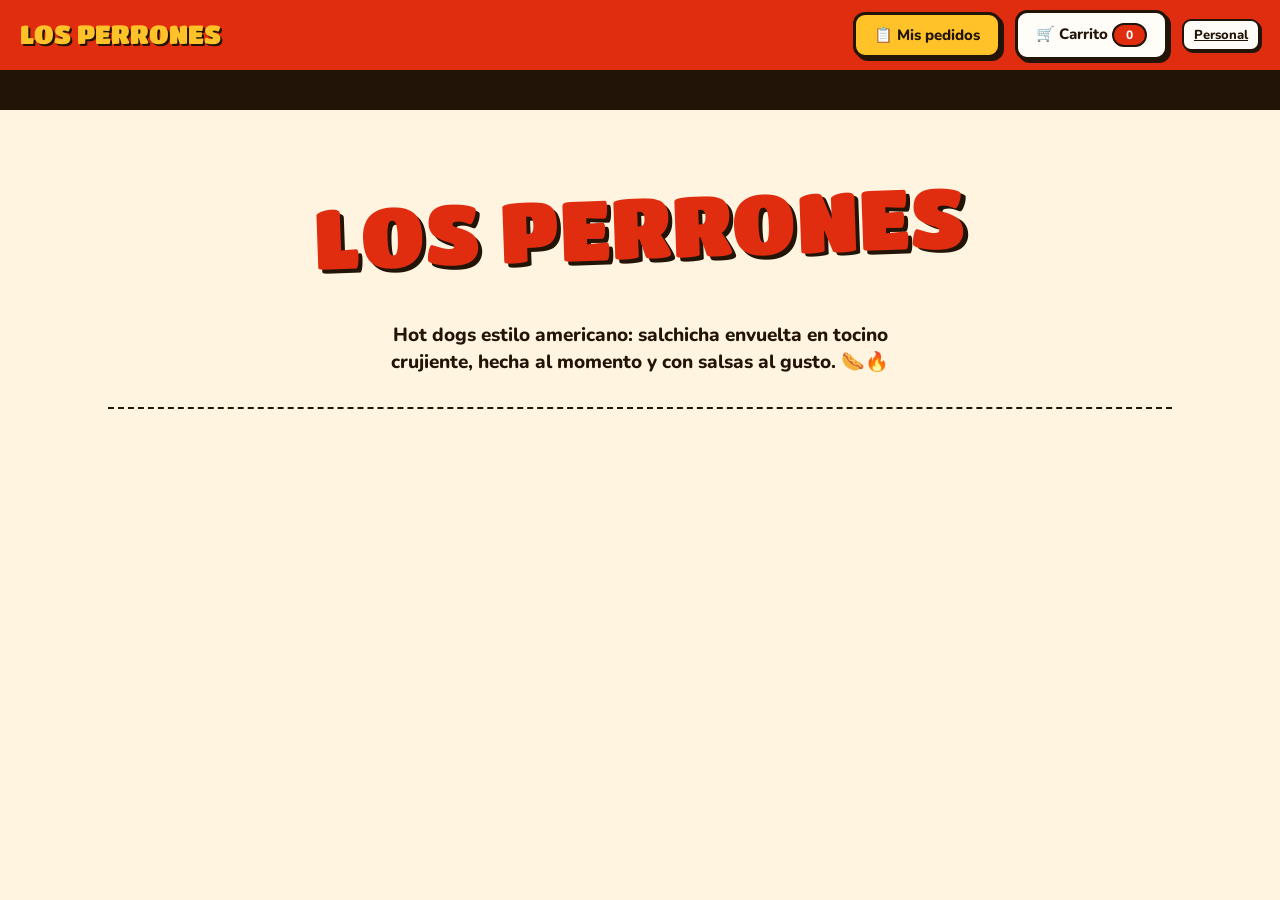
==== web/index.html @ 3b933bc9 "Faltan actualizaciones para impresiones y mejoras de chats" ====
<!DOCTYPE html>
<html lang="es">
<head>
<meta charset="UTF-8">
<meta name="viewport" content="width=device-width, initial-scale=1">
<title>Los Perrones — Hot dogs estilo americano</title>
<link rel="stylesheet" href="styles.css">
</head>
<body>

<header class="topbar">
  <div class="marca" id="logoMarca">LOS PERRONES</div>
  <div class="relleno"></div>
  <button class="btn btn-mostaza" onclick="verSeccion('pedidos')">📋 Mis pedidos</button>
  <button class="btn" onclick="abrirCarrito()">🛒 Carrito <span id="cantCarrito" class="chip" style="background:var(--salsa);color:var(--blanco)">0</span></button>
  <a class="btn btn-mini" href="login.html" title="Acceso del personal">Personal</a>
</header>

<div class="marquesina"><span>
  TOCINO CRUJIENTE ★ JALAPEÑO ★ QUESO FUNDIDO ★ PIÑA DULCE ★ CHEETOS FLAMING HOT ★ CEBOLLA CARAMELIZADA ★
  TOCINO CRUJIENTE ★ JALAPEÑO ★ QUESO FUNDIDO ★ PIÑA DULCE ★ CHEETOS FLAMING HOT ★ CEBOLLA CARAMELIZADA ★
</span></div>

<main class="contenedor">

  <!-- ============ PORTADA ============ -->
  <section class="centro" style="padding:34px 0 10px">
    <h1 style="font-size:clamp(42px,8vw,84px);color:var(--salsa);text-shadow:4px 4px 0 var(--tinta);transform:rotate(-2deg)">
      LOS PERRONES
    </h1>
    <p style="font-size:19px;font-weight:800;max-width:520px;margin:0 auto">
      Hot dogs estilo americano: salchicha envuelta en tocino crujiente,
      hecha al momento y con salsas al gusto. 🌭🔥
    </p>
  </section>

  <!-- ============ MENÚ (todo visible al bajar) ============ -->
  <section id="sec-menu">
    <nav class="nav-cats" id="navCats"></nav>
    <div id="menuCompleto"></div>
  </section>

  <!-- ============ MIS PEDIDOS ============ -->
  <section id="sec-pedidos" class="oculto">
    <div class="fila">
      <h2 style="font-size:32px">Mis pedidos</h2>
      <div class="grow"></div>
      <button class="btn btn-mini" onclick="verSeccion('menu')">← Volver al menú</button>
    </div>
    <div id="listaPedidos" class="col mt"></div>
  </section>

</main>

<div id="modales"></div>

<script src="common.js"></script>
<script src="cliente.js"></script>
</body>
</html>
---- web/styles.css ----
/* ============================================================
   LOS PERRONES — identidad "rótulo callejero"
   Paleta: tinta #221407 · papel #FFF4DF · salsa #E02D0F
           mostaza #FFC229 · jalapeño #1F7A33 · crema #FFE6B8
   Tipos:  Titan One (rótulos) · Nunito (texto)
   Firma:  tarjetas-calcomanía con borde de tinta y sombra dura
   ============================================================ */

@import url('https://fonts.googleapis.com/css2?family=Titan+One&family=Nunito:wght@400;700;800&display=swap');

:root {
  --tinta:    #221407;
  --papel:    #FFF4DF;
  --salsa:    #E02D0F;
  --salsa-osc:#B02209;
  --mostaza:  #FFC229;
  --jalapeno: #1F7A33;
  --crema:    #FFE6B8;
  --blanco:   #FFFDF8;
  --display:  'Titan One', 'Arial Black', sans-serif;
  --texto:    'Nunito', 'Segoe UI', sans-serif;
  --borde:    3px solid var(--tinta);
  --sombra:   6px 6px 0 var(--tinta);
  --sombra-sm:3px 3px 0 var(--tinta);
  --radio:    14px;
}

* { box-sizing: border-box; }

html, body {
  margin: 0;
  background: var(--papel);
  color: var(--tinta);
  font-family: var(--texto);
  font-size: 16px;
  line-height: 1.45;
}

h1, h2, h3, .rotulo {
  font-family: var(--display);
  font-weight: 400;
  letter-spacing: .5px;
  margin: 0 0 .4em;
}

a { color: var(--salsa); }

button { font-family: inherit; cursor: pointer; }

/* -------- botones calcomanía -------- */
.btn {
  display: inline-block;
  border: var(--borde);
  border-radius: 12px;
  padding: 10px 18px;
  font-weight: 800;
  font-size: 15px;
  background: var(--blanco);
  color: var(--tinta);
  box-shadow: var(--sombra-sm);
  transition: transform .08s, box-shadow .08s;
}
.btn:hover  { transform: translate(-1px, -1px); box-shadow: 4px 4px 0 var(--tinta); }
.btn:active { transform: translate(2px, 2px);   box-shadow: 1px 1px 0 var(--tinta); }
.btn:focus-visible { outline: 3px dashed var(--salsa); outline-offset: 3px; }
.btn-salsa    { background: var(--salsa);    color: var(--blanco); }
.btn-mostaza  { background: var(--mostaza); }
.btn-jalapeno { background: var(--jalapeno); color: var(--blanco); }
.btn-mini { padding: 5px 10px; font-size: 13px; border-width: 2px; box-shadow: 2px 2px 0 var(--tinta); border-radius: 9px; }
.btn:disabled { opacity: .45; cursor: not-allowed; }

/* -------- tarjetas calcomanía (firma visual) -------- */
.card {
  background: var(--blanco);
  border: var(--borde);
  border-radius: var(--radio);
  box-shadow: var(--sombra);
  padding: 18px;
}

/* -------- inputs -------- */
input, select, textarea {
  font-family: inherit;
  font-size: 15px;
  border: 2px solid var(--tinta);
  border-radius: 10px;
  padding: 9px 12px;
  background: var(--blanco);
  color: var(--tinta);
  width: 100%;
}
input:focus, select:focus, textarea:focus {
  outline: 3px solid var(--mostaza);
  outline-offset: 1px;
}
label { font-weight: 800; font-size: 13px; display: block; margin: 10px 0 4px; text-transform: uppercase; letter-spacing: .4px; }

/* -------- barra superior -------- */
.topbar {
  position: sticky;
  top: 0;
  z-index: 50;
  background: var(--salsa);
  border-bottom: var(--borde);
  color: var(--blanco);
  display: flex;
  align-items: center;
  gap: 14px;
  padding: 10px 20px;
}
.topbar .marca {
  font-family: var(--display);
  font-size: 26px;
  color: var(--mostaza);
  text-shadow: 2px 2px 0 var(--tinta);
  display: flex;
  align-items: center;
  gap: 10px;
}
.topbar .marca img {
  height: 44px; width: 44px;
  object-fit: cover;
  border: 2px solid var(--tinta);
  border-radius: 50%;
  background: var(--blanco);
}
.topbar .relleno { flex: 1; }

/* -------- cinta de toppings (marquesina) -------- */
.marquesina {
  background: var(--tinta);
  color: var(--mostaza);
  font-family: var(--display);
  font-size: 14px;
  letter-spacing: 2px;
  padding: 7px 0;
  white-space: nowrap;
  overflow: hidden;
  border-bottom: var(--borde);
}
.marquesina span {
  display: inline-block;
  padding-left: 100%;
  animation: rodar 22s linear infinite;
}
@keyframes rodar { to { transform: translateX(-100%); } }
@media (prefers-reduced-motion: reduce) {
  .marquesina span { animation: none; padding-left: 0; }
}

/* -------- etiquetas de precio y estado -------- */
.precio-tag {
  font-family: var(--display);
  background: var(--mostaza);
  border: 2px solid var(--tinta);
  border-radius: 10px;
  box-shadow: var(--sombra-sm);
  padding: 4px 12px;
  transform: rotate(-3deg);
  display: inline-block;
  font-size: 18px;
}
.chip {
  display: inline-block;
  border: 2px solid var(--tinta);
  border-radius: 999px;
  padding: 2px 12px;
  font-size: 12px;
  font-weight: 800;
  background: var(--crema);
  text-transform: uppercase;
  letter-spacing: .5px;
}
.chip.enviado    { background: var(--crema); }
.chip.recibido   { background: var(--mostaza); }
.chip.preparando { background: #FF9A3D; }
.chip.listo      { background: var(--jalapeno); color: var(--blanco); }
.chip.entregado  { background: var(--tinta);    color: var(--mostaza); }
.chip.cancelado  { background: #999; color: var(--blanco); }

/* -------- utilidades -------- */
.fila { display: flex; gap: 12px; align-items: center; flex-wrap: wrap; }
.col  { display: flex; flex-direction: column; gap: 10px; }
.grow { flex: 1; }
.centro { text-align: center; }
.oculto { display: none !important; }
.mt { margin-top: 16px; }
.contenedor { max-width: 1100px; margin: 0 auto; padding: 22px 18px 90px; }

table { width: 100%; border-collapse: collapse; background: var(--blanco); }
th, td { border: 2px solid var(--tinta); padding: 8px 10px; text-align: left; font-size: 14px; }
th { background: var(--mostaza); font-family: var(--display); font-weight: 400; letter-spacing: .5px; }

/* -------- modal -------- */
.velo {
  position: fixed; inset: 0;
  background: rgba(34, 20, 7, .55);
  display: flex; align-items: center; justify-content: center;
  z-index: 100;
  padding: 16px;
}
.modal {
  background: var(--papel);
  border: var(--borde);
  border-radius: var(--radio);
  box-shadow: var(--sombra);
  width: min(560px, 100%);
  max-height: 90vh;
  overflow: auto;
  padding: 22px;
}

/* -------- chat -------- */
.chat-caja {
  border: 2px solid var(--tinta);
  border-radius: 10px;
  background: var(--blanco);
  height: 230px;
  overflow-y: auto;
  padding: 10px;
  display: flex;
  flex-direction: column;
  gap: 6px;
}
.burbuja {
  max-width: 78%;
  padding: 7px 12px;
  border: 2px solid var(--tinta);
  border-radius: 12px;
  font-size: 14px;
}
.burbuja.mia   { align-self: flex-end; background: var(--mostaza); border-bottom-right-radius: 3px; }
.burbuja.otra  { align-self: flex-start; background: var(--crema); border-bottom-left-radius: 3px; }
.burbuja small { display: block; opacity: .6; font-size: 10px; }

/* -------- toast -------- */
#toast {
  position: fixed;
  bottom: 22px; left: 50%;
  transform: translateX(-50%);
  background: var(--tinta);
  color: var(--mostaza);
  border: 2px solid var(--mostaza);
  border-radius: 12px;
  padding: 10px 20px;
  font-weight: 800;
  z-index: 200;
  box-shadow: var(--sombra-sm);
}

/* -------- menú en scroll continuo -------- */
.nav-cats {
  position: sticky;
  top: 62px;               /* debajo de la topbar */
  z-index: 40;
  display: flex;
  gap: 8px;
  overflow-x: auto;
  padding: 10px 4px;
  background: var(--papel);
  border-bottom: 2px dashed var(--tinta);
  -webkit-overflow-scrolling: touch;
}
.nav-cats .btn { flex: 0 0 auto; }
.seccion-cat { padding-top: 12px; scroll-margin-top: 130px; }
.titulo-cat {
  font-size: clamp(26px, 5vw, 38px);
  color: var(--salsa);
  text-shadow: 2px 2px 0 var(--tinta);
  transform: rotate(-1deg);
  margin: 22px 0 14px;
}
.grid-menu {
  display: grid;
  grid-template-columns: repeat(auto-fill, minmax(230px, 1fr));
  gap: 20px;
}

/* -------- hoja de cálculo editable -------- */
.hoja td[contenteditable] { min-width: 70px; cursor: text; }
.hoja td[contenteditable]:focus {
  outline: 3px solid var(--mostaza);
  outline-offset: -3px;
  background: var(--blanco);
}
.hoja tr.fila-auto td { background: #F1E6CF; color: #5c4a2e; font-style: italic; }

/* -------- responsive: celulares -------- */
@media (max-width: 640px) {
  .topbar { flex-wrap: wrap; padding: 8px 10px; gap: 8px; }
  .topbar .marca { font-size: 20px; }
  .topbar .marca img { height: 34px; width: 34px; }
  .topbar .btn { padding: 7px 10px; font-size: 13px; }
  .nav-cats { top: 0; }              /* la topbar envuelta ya no es fija de referencia */
  .contenedor { padding: 14px 12px 90px; }
  .grid-menu { grid-template-columns: 1fr 1fr; gap: 12px; }
  .grid-menu .card h3 { font-size: 16px !important; }
  .precio-tag { font-size: 14px; }
  .modal { padding: 16px; }
  table { font-size: 12px; }
  th, td { padding: 6px 6px; }
}
@media (max-width: 420px) {
  .grid-menu { grid-template-columns: 1fr; }
}
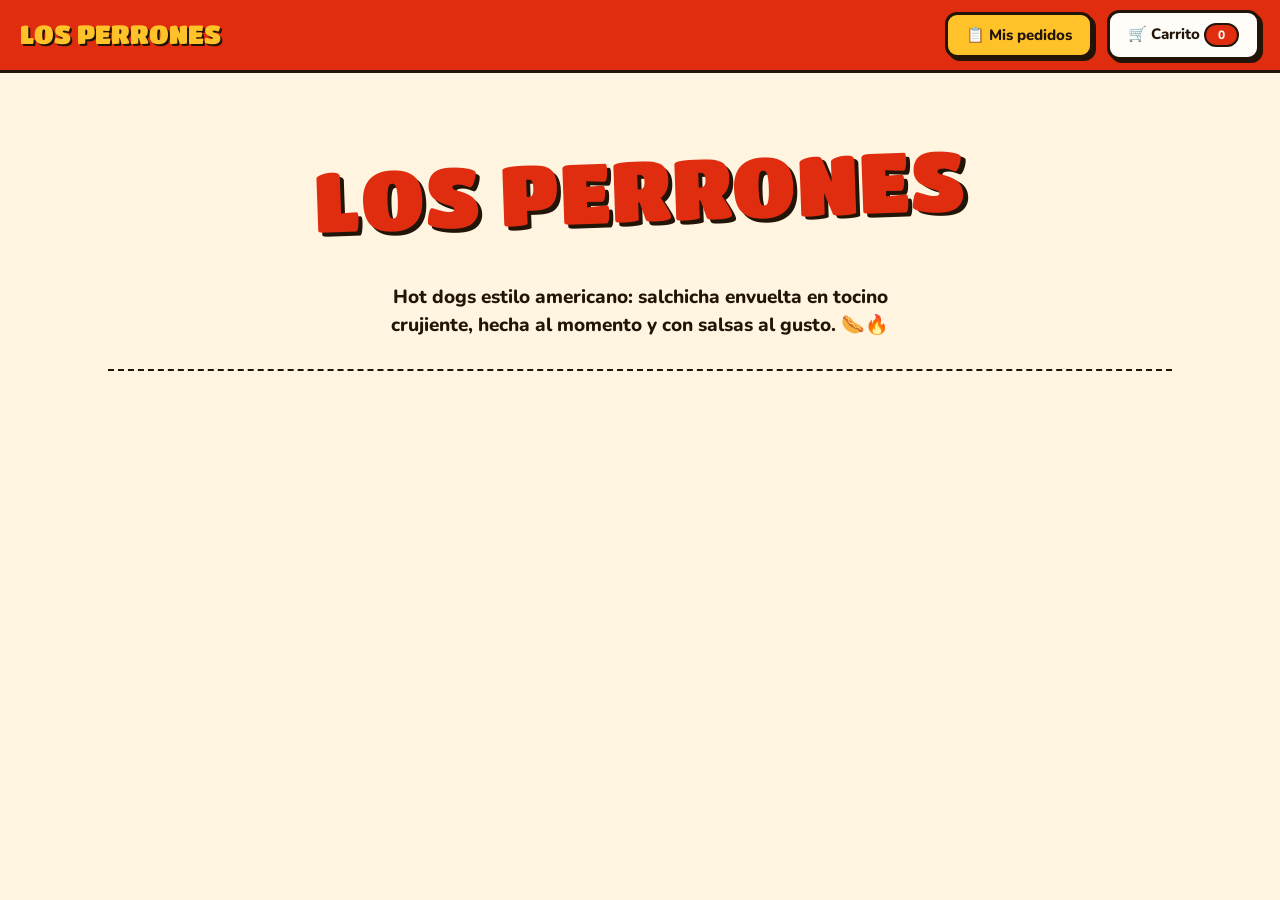
==== commit c89c41e0: "mejoras en cajero, mejoras en UI" ====
--- a/web/index.html
+++ b/web/index.html
@@ -13,13 +13,8 @@
   <div class="relleno"></div>
   <button class="btn btn-mostaza" onclick="verSeccion('pedidos')">📋 Mis pedidos</button>
   <button class="btn" onclick="abrirCarrito()">🛒 Carrito <span id="cantCarrito" class="chip" style="background:var(--salsa);color:var(--blanco)">0</span></button>
-  <a class="btn btn-mini" href="login.html" title="Acceso del personal">Personal</a>
 </header>
 
-<div class="marquesina"><span>
-  TOCINO CRUJIENTE ★ JALAPEÑO ★ QUESO FUNDIDO ★ PIÑA DULCE ★ CHEETOS FLAMING HOT ★ CEBOLLA CARAMELIZADA ★
-  TOCINO CRUJIENTE ★ JALAPEÑO ★ QUESO FUNDIDO ★ PIÑA DULCE ★ CHEETOS FLAMING HOT ★ CEBOLLA CARAMELIZADA ★
-</span></div>
 
 <main class="contenedor">
 
@@ -52,6 +47,8 @@
 
 </main>
 
+<footer id="pieRedes"></footer>
+
 <div id="modales"></div>
 
 <script src="common.js"></script>
--- a/web/styles.css
+++ b/web/styles.css
@@ -126,28 +126,6 @@
 }
 .topbar .relleno { flex: 1; }
 
-/* -------- cinta de toppings (marquesina) -------- */
-.marquesina {
-  background: var(--tinta);
-  color: var(--mostaza);
-  font-family: var(--display);
-  font-size: 14px;
-  letter-spacing: 2px;
-  padding: 7px 0;
-  white-space: nowrap;
-  overflow: hidden;
-  border-bottom: var(--borde);
-}
-.marquesina span {
-  display: inline-block;
-  padding-left: 100%;
-  animation: rodar 22s linear infinite;
-}
-@keyframes rodar { to { transform: translateX(-100%); } }
-@media (prefers-reduced-motion: reduce) {
-  .marquesina span { animation: none; padding-left: 0; }
-}
-
 /* -------- etiquetas de precio y estado -------- */
 .precio-tag {
   font-family: var(--display);
@@ -284,6 +262,172 @@
   background: var(--blanco);
 }
 .hoja tr.fila-auto td { background: #F1E6CF; color: #5c4a2e; font-style: italic; }
+
+/* -------- formulario de personalización -------- */
+.pers-grid {
+  display: grid;
+  grid-template-columns: repeat(auto-fill, minmax(180px, 1fr));
+  gap: 6px;
+}
+.pers-op {
+  display: flex;
+  align-items: center;
+  gap: 8px;
+  margin: 0;
+  padding: 9px 10px;
+  border: 2px solid var(--tinta);
+  border-radius: 10px;
+  background: var(--blanco);
+  font-size: 14px;
+  font-weight: 700;
+  text-transform: none;
+  letter-spacing: 0;
+  cursor: pointer;
+}
+.pers-op:has(input:checked) { background: var(--mostaza); }
+.pers-op input { width: 20px; height: 20px; accent-color: var(--salsa); flex: 0 0 auto; }
+
+/* -------- producto agotado -------- */
+.agotado { position: relative; opacity: .55; }
+.agotado::after {
+  content: 'AGOTADO';
+  position: absolute;
+  top: 12px; left: -8px;
+  background: var(--tinta);
+  color: var(--mostaza);
+  font-family: var(--display);
+  font-size: 14px;
+  padding: 4px 14px;
+  transform: rotate(-8deg);
+  border: 2px solid var(--mostaza);
+  border-radius: 8px;
+}
+
+/* -------- punto de venta táctil (tablet) -------- */
+.pos {
+  display: grid;
+  grid-template-columns: 1fr 340px;
+  gap: 18px;
+  align-items: start;
+}
+.pos-tab { padding: 12px 16px; font-size: 15px; }
+.pos-grid {
+  display: grid;
+  grid-template-columns: repeat(auto-fill, minmax(150px, 1fr));
+  gap: 12px;
+}
+.pos-prod {
+  display: flex;
+  flex-direction: column;
+  align-items: center;
+  gap: 6px;
+  padding: 14px 8px;
+  min-height: 130px;
+  background: var(--blanco);
+  border: var(--borde);
+  border-radius: var(--radio);
+  box-shadow: var(--sombra-sm);
+  font-family: var(--texto);
+  font-size: 14px;
+  text-align: center;
+  touch-action: manipulation;      /* respuesta táctil inmediata */
+  -webkit-tap-highlight-color: transparent;
+}
+.pos-prod:active { transform: translate(2px, 2px); box-shadow: 1px 1px 0 var(--tinta); }
+.pos-emoji { font-size: 40px; line-height: 1; }
+.pos-emoji img {
+  width: 56px; height: 56px;
+  object-fit: cover;
+  border-radius: 10px;
+  border: 2px solid var(--tinta);
+}
+.pos-carrito { position: sticky; top: 74px; }
+.pos-carrito input, .pos-carrito select { font-size: 16px; } /* evita zoom del teclado en tablets */
+@media (max-width: 900px) {
+  .pos { grid-template-columns: 1fr; }
+  .pos-carrito { position: static; }
+}
+
+/* -------- gráfica de barras (reportes) -------- */
+.grafica {
+  display: flex;
+  align-items: flex-end;
+  gap: 6px;
+  height: 180px;
+  padding: 8px 4px 0;
+  overflow-x: auto;
+}
+.barra-col {
+  flex: 1 0 34px;
+  display: flex;
+  flex-direction: column;
+  align-items: center;
+  justify-content: flex-end;
+  height: 100%;
+  gap: 4px;
+}
+.barra {
+  width: 100%;
+  background: var(--salsa);
+  border: 2px solid var(--tinta);
+  border-radius: 6px 6px 0 0;
+  min-height: 5px;
+  transition: background .15s;
+}
+.barra-col:hover .barra { background: var(--mostaza); }
+.barra-col small { font-size: 10px; font-weight: 800; }
+
+/* -------- redes sociales -------- */
+.pie-redes {
+  background: var(--tinta);
+  border-top: var(--borde);
+  color: var(--blanco);
+  text-align: center;
+  padding: 26px 16px 34px;
+  display: flex;
+  flex-direction: column;
+  gap: 12px;
+  align-items: center;
+}
+.red-fb { background: #1877F2; color: var(--blanco); text-decoration: none; }
+.red-ig { background: linear-gradient(45deg, #F58529, #DD2A7B, #8134AF); color: var(--blanco); text-decoration: none; }
+.red-wa { background: #25D366; color: var(--tinta); text-decoration: none; }
+.wa-flotante {
+  position: fixed;
+  right: 16px;
+  bottom: 16px;
+  z-index: 80;
+  width: 58px; height: 58px;
+  border-radius: 50%;
+  background: #25D366;
+  border: 3px solid var(--tinta);
+  box-shadow: var(--sombra-sm);
+  display: flex;
+  align-items: center;
+  justify-content: center;
+  font-size: 28px;
+  text-decoration: none;
+  transition: transform .1s;
+}
+.wa-flotante:hover { transform: scale(1.08); }
+
+/* -------- banner de edición de pedido -------- */
+.banner-edicion {
+  position: fixed;
+  bottom: 0; left: 0; right: 0;
+  z-index: 90;
+  background: var(--tinta);
+  color: var(--mostaza);
+  border-top: 3px solid var(--mostaza);
+  display: flex;
+  align-items: center;
+  justify-content: center;
+  gap: 12px;
+  flex-wrap: wrap;
+  padding: 10px 14px;
+  font-weight: 800;
+  font-size: 14px;
+}
 
 /* -------- responsive: celulares -------- */
 @media (max-width: 640px) {
